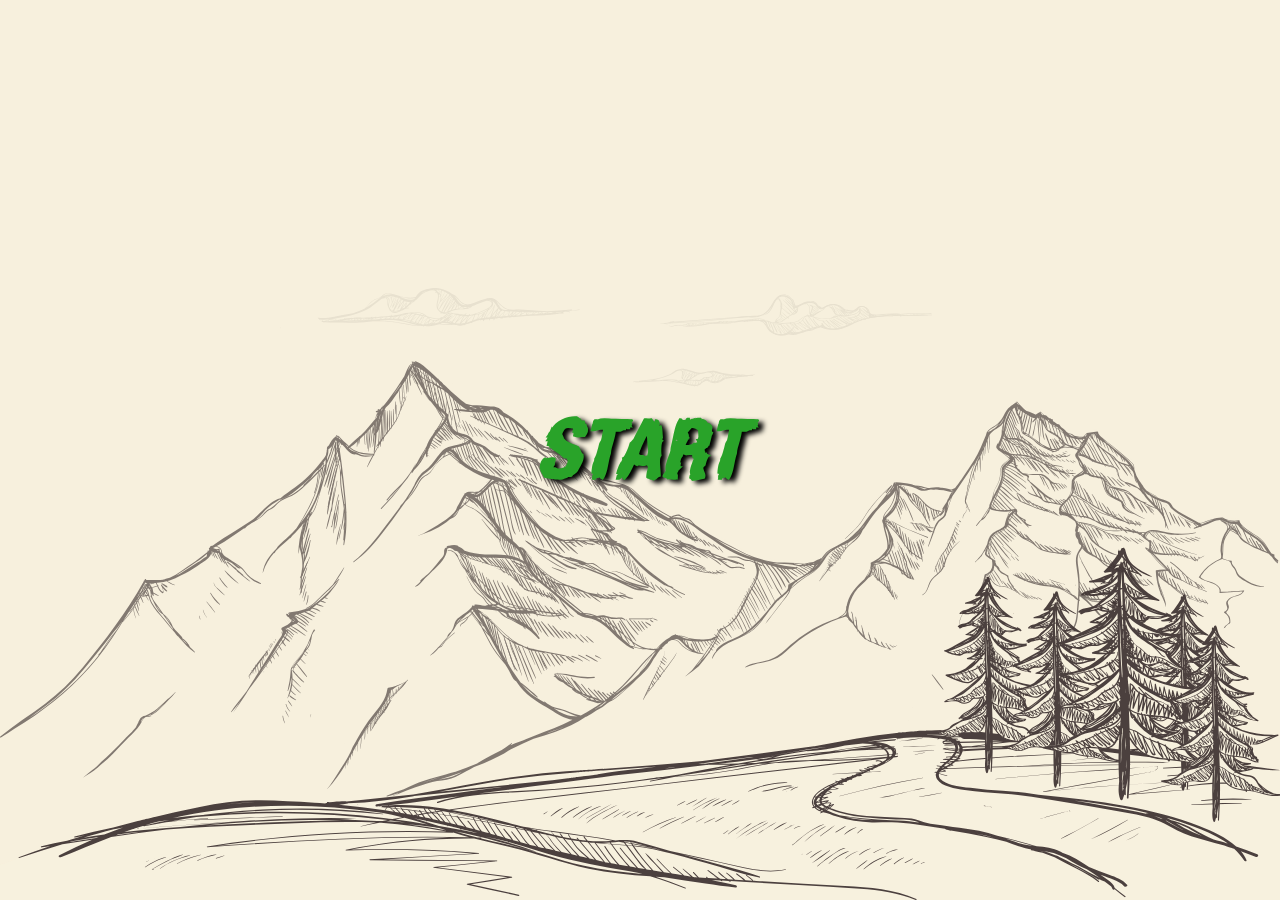
==== index.html @ c89b2fca "First commit" ====
<!DOCTYPE html>
<html lang="en">


<head>
  <meta charset="UTF-8">
  <meta name="viewport" content="width=device-width, initial-scale=1.0">
  <meta http-equiv="X-UA-Compatible" content="ie=edge">

  <link rel="apple-touch-icon" sizes="180x180" href="apple-touch-icon.png">
  <link rel="icon" type="image/png" sizes="32x32" href="favicon-32x32.png">
  <link rel="icon" type="image/png" sizes="16x16" href="favicon-16x16.png">
  <link rel="manifest" href="manifest.json">
  <meta name="theme-color" content="#ffffff">

  <title>CV</title>


  <!--build:css blocks/styles.min.css-->

  <!-- Plugins -->
  <link rel="stylesheet" type="text/css" href="blocks/normalize/normalize.css">

  <!-- Blocks -->
  <link rel="stylesheet" type="text/css" href="blocks/wrapper/wrapper.css">
  <link rel="stylesheet" type="text/css" href="blocks/init/init.css">
  <link rel="stylesheet" type="text/css" href="blocks/fonts/fonts.css">
  <link rel="stylesheet" type="text/css" href="blocks/text/text.css">
  <link rel="stylesheet" type="text/css" href="blocks/background/background.css">
  <link rel="stylesheet" type="text/css" href="blocks/start/start.css">
  <link rel="stylesheet" type="text/css" href="blocks/scribble-button/scribble-button.css">
  <link rel="stylesheet" type="text/css" href="blocks/sheets/sheets.css">
  <link rel="stylesheet" type="text/css" href="blocks/attached-photo/attached-photo.css">
  <link rel="stylesheet" type="text/css" href="blocks/content/content.css">
  <link rel="stylesheet" type="text/css" href="blocks/next-button/next-button.css">
  <link rel="stylesheet" type="text/css" href="blocks/menu/menu.css">
  <link rel="stylesheet" type="text/css" href="blocks/about-me/about-me.css">
  <link rel="stylesheet" type="text/css" href="blocks/unordered-list-custom/unordered-list-custom.css">
  <link rel="stylesheet" type="text/css" href="blocks/experience/experience.css">
  <link rel="stylesheet" type="text/css" href="blocks/skills/skills.css">
  <link rel="stylesheet" type="text/css" href="blocks/portfolio/portfolio.css">
  <link rel="stylesheet" type="text/css" href="blocks/text-with-icon/text-with-icon.css">
  <link rel="stylesheet" type="text/css" href="blocks/social/social.css">

  <!--endbuild-->
</head>


<body>

  <div class="wrapper">

    <!-- Background -->
    <div class="background" id="background">
      <div class="background__clouds" data-depth="0.3">
        <div class="background__cloud-3"></div>
        <div class="background__cloud-2"></div>
        <div class="background__cloud-1"></div>
      </div>
      <div class="background__mountains" data-depth="0.5"></div>
      <div class="background__ground" data-depth="1"></div>
    </div>

    <!-- Start button -->
    <button class="start scribble-button" id="sheets-button">Start</button>
    <!-- Sheets -->
    <div class="sheets">
      <!-- Menu page -->
      <ul class="menu">
        <div class="menu__close menu-close"></div>
        <li class="menu__item" data-page="1">-Welcome</li>
        <li class="menu__item" data-page="2">-About me</li>
        <li class="menu__item" data-page="3">-Experience</li>
        <li class="menu__item" data-page="4">-Portfolio</li>
        <li class="menu__item" data-page="5">-Contacts, <br>&nbsp Credits</li>
      </ul>
      <!-- Pages -->
      <div class="sheets__holder"> 
        <!-- Welcome -->
        <div class="sheets__page" data-page="1">
          <div class="sheets__menu-open menu-open"><span></span></div>
          <div class="sheets__close">x</div>
          <div class="sheets__content-wrapper">
            <div class="sheets__content content">  
              <div class="content__title">WELCOME!</div>        
              <div class="content__text">
                <div class="attached-photo content__attached-photo">
                  <img src="blocks/attached-photo/attached-photo.jpg" alt="My photo"/>
                  <div class="attached-photo__title">Polish Jura <br> January 2015</div>
                </div>
                <p>
                  My name is Yehor Malchenko and I am glad to see You on my CV page. <br>
                </p>

                <p>
                  My profession is frontend developer, and I able to create pretty cool web pages, like this one. <br>
                </p>

                <p>
                Interested? Yes? So what we are waiting for, Let's get acquainted!
                </p>
              </div>
              <div class="content__next-button"><button class="next-button"></button></div>
            </div>
          </div>
        </div>
        <!-- About Me -->
        <div class="sheets__page" data-page="2">
          <div class="sheets__menu-open menu-open"><span></span></div>
          <div class="sheets__backward"></div>
          <div class="sheets__close">x</div>
          <div class="sheets__content-wrapper">
            <div class="sheets__content content">  
              <div class="content__title">About me</div>
              <div class="content__wrapper">
                <div class="about-me">
                  <div class="about-me__title">
                    <div class="about-me__icon about-me__icon--home"></div>
                    <span>Date and place of birth:</span>
                  </div>
                  <div class="about-me__text">
                    25 December 1997, Ukraine, Kakhowka.
                  </div>
                </div>

                <div class="about-me">
                  <div class="about-me__title">
                    <div class="about-me__icon about-me__icon--map-marker"></div>
                    <span>Current address:</span>
                  </div>
                  <div class="about-me__text">
                    42-200, Akademicka str. 5, Częstochowa, Poland
                  </div>
                </div>

                <div class="about-me">
                  <div class="about-me__title">
                    <div class="about-me__icon about-me__icon--education"></div>
                    <span>Education:</span>
                  </div>
                  <div class="about-me__text">
                    2015 – 2019, Częstochowa University of Technologies. Specialization: Informatics <br>
                    2004 - 2015 Kakhowka high school
                  </div>
                </div>

                <div class="about-me">
                  <div class="about-me__title">
                    <div class="about-me__icon about-me__icon--globe"></div>
                    <span>Languages:</span>
                  </div>
                  <div class="about-me__text">
                    <ul class="unordered-list-custom">
                      <li class="unordered-list-custom__item">English – intermediate</li>
                      <li class="unordered-list-custom__item">Polish – advanced</li>
                      <li class="unordered-list-custom__item">Russian – native</li>
                      <li class="unordered-list-custom__item">Ukrainian – native</li>
                    </ul>
                  </div>
                </div>

                <div class="about-me">
                  <div class="about-me__title">
                    <div class="about-me__icon about-me__icon--clock"></div>
                    <span>Extracurricular activities:</span>
                  </div>
                  <div class="about-me__text">
                    <ul class="unordered-list-custom">
                      <li class="unordered-list-custom__item">
                        Promotion  Częstochowa University of Technologies at the exhibition of education in Ternopil, Ukraine   
                      </li>
                      <li class="unordered-list-custom__item">
                        Active participant in scientific club of Automation and Robotics at University
                      </li>
                      <li class="unordered-list-custom__item">
                        Member of Erasmus Students Network (ESN)
                      </li>
                    </ul>
                  </div>
                </div>

                <div class="about-me">
                  <div class="about-me__title">
                    <div class="about-me__icon about-me__icon--person"></div>
                    <span>Personal Qualities:</span>
                  </div>
                  <div class="about-me__text">
                    <ul class="unordered-list-custom">
                      <li class="unordered-list-custom__item">
                        Communicative (As member of ESN, I have to talk with many people from different countries to help them)
                      </li>
                      <li class="unordered-list-custom__item">
                        Adaptable (It was not hard to start studying in another country)
                      </li>
                      <li class="unordered-list-custom__item">
                        Responsible (As participant of scientific club, I have to do my work good and in time, because I may not letting down my fellows)
                      </li>
                    </ul>
                  </div>
                </div>

              </div>
              <div class="content__next-button"><button class="next-button"></button></div>
            </div>
          </div>
        </div>
        <!-- Experience and skills -->
        <div class="sheets__page" data-page="3">
          <div class="sheets__menu-open menu-open"><span></span></div>
          <div class="sheets__backward"></div>
          <div class="sheets__close">x</div>
          <div class="sheets__content-wrapper">
            <div class="sheets__content content">  
              <div class="content__title">Experience</div>
              <div class="content__wrapper">
                <div class="experience">
                  <div class="experience__text">
                    At this moment my only experience is two months of traineeship at Wezom Web Development Studio. But I am actively studying new technologies and learning how to optimize my workflow at free time.
                  </div>
                  <a href="https://wezom.com/" class="experience__logo" target="_blank">
                    <img src="blocks/experience/experience-wezom.png" alt="wezom logo">
                  </a>
                </div>
              </div>
              <div class="content__title">Skills</div>
              <div class="content__wrapper">
                <div class="skills">
                  <div class="skills__wrapper"><div class="skills__title">HTML5</div><a class="skills__item skills__item--html" title="html"></a></div>
                  <div class="skills__wrapper"><div class="skills__title">CSS</div><a class="skills__item skills__item--css" title="css"></a></div>
                  <div class="skills__wrapper"><div class="skills__title">JavaScript</div><a class="skills__item skills__item--js" title="js"></a></div>
                  <div class="skills__wrapper"><div class="skills__title">SVG</div><a class="skills__item skills__item--svg" title="svg"></a></div>
                  <div class="skills__wrapper"><div class="skills__title">SASS</div><a class="skills__item skills__item--sass" title="sass"></a></div>
                  <div class="skills__wrapper"><div class="skills__title">Gulp.js</div><a class="skills__item skills__item--gulp" title="gulp"></a></div>
                  <div class="skills__wrapper"><div class="skills__title">Photoshop</div><a class="skills__item skills__item--ps" title="ps"></a></div>
                  <div class="skills__wrapper"><div class="skills__title">Avocode</div><a class="skills__item skills__item--avocode" title="avocode"></a></div>
                  <div class="skills__wrapper"><div class="skills__title">Inkscape</div><a class="skills__item skills__item--inkscape" title="inkscape"></a></div>
                  <div class="skills__wrapper"><div class="skills__title">Git</div><a class="skills__item skills__item--git" title="git"></a></div>
                </div>
              </div>
              <div class="content__next-button"><button class="next-button"></button></div>
            </div>
          </div>
        </div>
        <!-- Portfolio -->
        <div class="sheets__page" data-page="4">
          <div class="sheets__menu-open menu-open"><span></span></div>
          <div class="sheets__backward"></div>
          <div class="sheets__close">x</div>
          <div class="sheets__content-wrapper">
            <div class="sheets__content content">  
              <div class="content__title">Portfolio</div>
              <div class="content__wrapper">
                <div class="portfolio">
                  <!-- Reserved -->
                  <div class="portfolio__item portfolio__item--reserved">
                    <div class="portfolio__description">
                      <div class="portfolio__title">Reserved catalog</div>
                      <div class="portfolio__text">
                        Main page of website where you can choose best restaurant for food delivery.
                      </div>
                      <ul class="portfolio__list">
                        <li>Responsive</li>
                        <li>BEM class naming</li>
                        <li>Has mobile menu</li>
                      </ul>
                      <a href="Reserved-catalog/index.html" class="portfolio__button" target="_blank">Go to page</a>
                    </div>
                  </div>
                  <!-- WinAction -->
                  <div class="portfolio__item portfolio__item--winaction">
                    <div class="portfolio__description">
                      <div class="portfolio__title">WinAction</div>
                      <div class="portfolio__text">
                        Website of 5 pages that offers different services in World of Warcraft and World of Tank games
                      </div>
                      <ul class="portfolio__list">
                        <li>Responsive</li>
                        <li>BEM class naming</li>
                      </ul>
                      <a href="WinAction/disklaimer.html" class="portfolio__button" target="_blank">Go to page</a>
                    </div>
                  </div>                
                  <!-- Penoboard -->
                  <div class="portfolio__item portfolio__item--penoboard">
                    <div class="portfolio__description">
                      <div class="portfolio__title">Penoboard</div>
                      <div class="portfolio__text">
                        Main page of expanded polystyrene manufacturer website
                      </div>
                      <ul class="portfolio__list">
                        <li>Responsive</li>
                        <li>Has mobile menu</li>
                        <li>Handmade animation</li>
                      </ul>
                      <a href="Penoboard/index.html" class="portfolio__button" target="_blank">Go to page</a>
                    </div>
                  </div>
                  <!-- JS-calculator -->
                  <div class="portfolio__item portfolio__item--jscalculator">
                    <div class="portfolio__description">
                      <div class="portfolio__title">JS calculator</div>
                      <div class="portfolio__text">
                        Handmade JavaScript calculator
                      </div>
                      <ul class="portfolio__list">
                        <li>Implemented parenthes</li>
                        <li>Mouse and keyboard input</li>
                        <li>Runtime equation spelling check</li>
                        <li>Made without using eval function (for fun)</li>
                      </ul>
                      <a href="JS-calculator/index.html" class="portfolio__button" target="_blank">Go to page</a>
                    </div>
                  </div>
                </div>
              </div>
              <div class="content__next-button"><button class="next-button"></button></div>
            </div>
          </div>
        </div>
        <!-- Contact me -->
        <div class="sheets__page" data-page="5">
          <div class="sheets__menu-open menu-open"><span></span></div>
          <div class="sheets__backward"></div>
          <div class="sheets__close">x</div>
          <div class="sheets__content-wrapper">
            <div class="sheets__content content">
              <!-- Contacts -->
              <div class="content__title">Contacts</div>
              <div class="content__wrapper">
                <div class="content__contacts">
                  <div>
                    <div class="text-with-icon text-with-icon--phone">
                      (+48)733188005 <br>
                      (+380)958434484
                    </div>
                    <div class="text-with-icon text-with-icon--mail text-with-icon--indent text-with-icon--top-padding">
                        malchenko.yehor@gmail.com
                    </div>
                  </div>
                  <div class="social">
                    <a href="https://www.facebook.com/malchenko.iegor" class="social__item social__item--fb" target="_blank"></a>
                    <a href="https://plus.google.com/100184319887232686531" class="social__item social__item--gplus" target="_blank"></a>
                    <a href="https://t.me/Yehor_Malchenko" class="social__item social__item--telegram" target="_blank"></a>
                    <a href="https://www.linkedin.com/in/%D0%B5%D0%B3%D0%BE%D1%80-%D0%BC%D0%B0%D0%BB%D1%8C%D1%87%D0%B5%D0%BD%D0%BA%D0%BE-005025149/" class="social__item social__item--linkedin" target="_blank"></a>
                  </div>
                </div>
              </div>      
              <!-- Credits -->
              <div class="content__title">Credits</div>
              <div class="content__wrapper">
                <ul class="unordered-list-custom">
                  <li class="unordered-list-custom__item">Background: <a href="http://www.freepik.com/free-vector/sketch-of-mountains-with-a-path-background_1051859.htm" target="_blank">Designed by Freepik</a></li>
                  <li class="unordered-list-custom__item">Arrows: <a href="http://www.freepik.com/free-vector/set-of-hand-drawn-arrows_764189.htm" target="_blank">Designed by Freepik</a></li>
                  <li class="unordered-list-custom__item">Set of hand drawn icons: <a href="http://www.freepik.com/free-vector/set-of-hand-drawn-icons_979925.htm" target="_blank">Designed by Elena Eskevich</a></li>
                  <li class="unordered-list-custom__item">Social network logos: <a href="http://www.freepik.com/free-vector/pack-of-colorful-squares-with-social-network-logos_1077127.htm" target="_blank">Designed by Freepik</a></li>
                </ul>
              </div>
            </div>
          </div>
        </div>
      </div>
    </div>



  </div>



  <!-- Scripts -->
  <script src="https://ajax.googleapis.com/ajax/libs/jquery/3.2.1/jquery.min.js"></script>
  <!--build:js blocks/main.min.js -->

  <!-- Plugins -->
  <script type="text/javascript" src="blocks/parallax/parallax.js"></script>
  <script type="text/javascript" src="blocks/TweenMax/TweenMax.js"></script>
  
  <!-- Blocks -->
  <script type="text/javascript" src="blocks/background/background.js"></script>
  <script type="text/javascript" src="blocks/scribble-button/scribble-button.js"></script>
  <script type="text/javascript" src="blocks/sheets/sheets.js"></script>
  <script type="text/javascript" src="blocks/menu/menu.js"></script>
  <!-- endbuild -->
</body>
</html>
---- blocks/wrapper/wrapper.css ----
.wrapper {
  position: relative;
  overflow: hidden; }

/*# sourceMappingURL=[data-uri] */
---- blocks/init/init.css ----
* {
  -webkit-box-sizing: border-box;
          box-sizing: border-box;
  -webkit-tap-highlight-color: rgba(255, 255, 255, 0); }

ul {
  margin: 0;
  padding: 0; }

.wrapper {
  min-height: 100vh; }

body {
  overflow: hidden; }

/*# sourceMappingURL=[data-uri] */
---- blocks/fonts/fonts.css ----
@font-face {
  font-family: 'Handvetica';
  src: url("Handvetica.ttf"); }

@font-face {
  font-family: 'Kalam Regular';
  src: url("Kalam-Regular.ttf"); }

@font-face {
  font-family: 'Kalam Light';
  src: url("Kalam-Light.ttf"); }

@font-face {
  font-family: 'Kalam Bold';
  src: url("Kalam-Bold.ttf"); }

@font-face {
  font-family: 'Marker';
  src: url("PermanentMarker-Regular.ttf"); }

@font-face {
  font-family: 'Architects Daughter';
  src: url("Architects-Daughter.ttf"); }

@font-face {
  font-family: 'Patrick Hand';
  src: url("Patrick-Hand.ttf"); }

/*# sourceMappingURL=[data-uri] */
---- blocks/text/text.css ----
@media only screen and (max-width: 950px) {
  html {
    font-size: 90%; } }

@media only screen and (max-width: 600px) {
  html {
    font-size: 80%; } }

/*# sourceMappingURL=[data-uri] */
---- blocks/background/background.css ----
body {
  height: 100vh; }

.background {
  background-color: #f7f0dd;
  position: absolute;
  min-width: 100%;
  min-height: 100%;
  overflow: hidden; }
  .background__ground, .background__mountains, .background__clouds {
    min-width: 100%;
    min-height: 100%;
    opacity: 0;
    background-repeat: no-repeat;
    background-position: center bottom;
    -webkit-background-size: 100% auto;
            background-size: 100% auto; }
  .background__ground {
    background-image: url("background-ground.svg"); }
  .background__mountains {
    background-image: url("background-mountains.svg"); }
  .background__clouds {
    position: relative;
    background-position: center top; }
  .background__cloud-1, .background__cloud-2, .background__cloud-3 {
    position: absolute;
    width: 100vw;
    height: 100vh;
    background-position: center 80%;
    background-repeat: no-repeat;
    -webkit-background-size: 100% auto;
            background-size: 100% auto; }
  .background__cloud-1 {
    background-image: url("background-cloud1.svg"); }
  .background__cloud-2 {
    background-image: url("background-cloud2.svg"); }
  .background__cloud-3 {
    background-image: url("background-cloud3.svg"); }

/*# sourceMappingURL=[data-uri] */
---- blocks/start/start.css ----
.start {
  position: absolute;
  top: 50%;
  left: 50%;
  width: 500px;
  height: 150px;
  padding-bottom: 12px;
  cursor: pointer;
  -webkit-transform: translate(-50%, -50%);
      -ms-transform: translate(-50%, -50%);
          transform: translate(-50%, -50%);
  font-family: 'Handvetica', 'Kalam Bold', sans-serif;
  font-size: 80px;
  font-weight: bolder;
  font-style: italic;
  line-height: .5;
  display: inline-block;
  text-decoration: none;
  text-transform: uppercase;
  color: #29a329;
  text-shadow: 5px 3px 5px #000; }
  .start:hover {
    color: #f7f0dd; }

/*# sourceMappingURL=[data-uri] */
---- blocks/scribble-button/scribble-button.css ----
.scribble-button {
  border: 0;
  outline: 0;
  background-color: transparent;
  background-repeat: no-repeat;
  background-position: center center;
  -webkit-background-size: 100% auto;
          background-size: 100% auto; }

/*# sourceMappingURL=[data-uri] */
---- blocks/sheets/sheets.css ----
.sheets {
  position: relative;
  margin-right: auto;
  margin-left: auto;
  width: 70%;
  min-height: 95vh;
  -webkit-transform: translateY(200%);
      -ms-transform: translateY(200%);
          transform: translateY(200%); }
  .sheets__holder {
    position: absolute;
    width: 100%;
    height: 100%;
    -webkit-border-radius: 255px 15px 225px 15px / 15px 225px 15px 255px;
            border-radius: 255px 15px 225px 15px / 15px 225px 15px 255px;
    -webkit-box-shadow: 6px 4px 15px rgba(0, 0, 0, 0.7);
            box-shadow: 6px 4px 15px rgba(0, 0, 0, 0.7); }
  .sheets__page {
    position: absolute;
    overflow: hidden;
    width: 100%;
    height: 100%;
    -webkit-border-radius: 255px 15px 225px 15px / 15px 225px 15px 255px;
            border-radius: 255px 15px 225px 15px / 15px 225px 15px 255px;
    background-color: #f0e4c1; }
  .sheets__menu-open {
    position: absolute;
    top: 15px;
    left: 15px;
    z-index: 2; }
  .sheets__close {
    position: absolute;
    z-index: 2;
    right: 20px;
    top: 0;
    font-family: 'Kalam Regular', sans-serif;
    font-size: 30px;
    color: #b32400;
    cursor: pointer;
    -webkit-tap-highlight-color: rgba(255, 255, 255, 0); }
    .sheets__close:hover {
      color: #e62e00;
      cursor: pointer; }
  .sheets__backward {
    position: absolute;
    z-index: 2;
    top: 10px;
    right: 45px;
    width: 35px;
    height: 15px;
    background-image: url([data-uri]);
    background-repeat: no-repeat;
    -webkit-background-size: 100% 100%;
            background-size: 100% 100%;
    cursor: pointer; }
    .sheets__backward:hover {
      opacity: .8; }
  .sheets__content-wrapper {
    position: relative;
    width: 100%;
    height: 100%;
    padding: 2.8125rem 1.4375rem 1.5625rem 1.875rem; }
    .sheets__content-wrapper::before {
      position: absolute;
      z-index: 1;
      top: 2.8125rem;
      right: 2.4375rem;
      left: 0;
      display: block;
      height: 1.25rem;
      content: '';
      background: -webkit-gradient(linear, left top, left bottom, from(#f0e4c1), to(rgba(255, 255, 255, 0)));
      background: -webkit-linear-gradient(#f0e4c1, rgba(255, 255, 255, 0));
      background: -o-linear-gradient(#f0e4c1, rgba(255, 255, 255, 0));
      background: linear-gradient(#f0e4c1, rgba(255, 255, 255, 0)); }
    .sheets__content-wrapper::after {
      position: absolute;
      z-index: 1;
      right: 2.4375rem;
      bottom: 1.5625rem;
      left: 0;
      display: block;
      height: 1.25rem;
      content: '';
      background: -webkit-gradient(linear, left top, left bottom, from(rgba(255, 255, 255, 0)), to(#f0e4c1));
      background: -webkit-linear-gradient(rgba(255, 255, 255, 0), #f0e4c1);
      background: -o-linear-gradient(rgba(255, 255, 255, 0), #f0e4c1);
      background: linear-gradient(rgba(255, 255, 255, 0), #f0e4c1); }
  .sheets__content {
    position: relative;
    overflow-y: auto;
    overflow-x: hidden;
    width: 100%;
    height: 100%;
    color: black;
    padding-right: 0.625rem;
    padding-top: 18px;
    padding-bottom: 18px; }
    .sheets__content::-webkit-scrollbar {
      width: 16px;
      margin-left: -20px; }
    .sheets__content::-webkit-scrollbar-track {
      display: none; }
    .sheets__content::-webkit-scrollbar-thumb {
      border: 2px solid #3e3231; }
    .sheets__content::-webkit-scrollbar-thumb:hover {
      background-color: #3e3231; }
    .sheets__content::-webkit-scrollbar-button:start:decrement {
      width: 16px;
      height: 16px;
      background: url("sheets-scrollbar-arrow-up.svg");
      background-repeat: no-repeat;
      background-position: center center;
      -webkit-background-size: contain;
              background-size: contain; }
    .sheets__content::-webkit-scrollbar-button:end:increment {
      width: 16px;
      height: 16px;
      background: url("sheets-scrollbar-arrow-down.svg");
      background-repeat: no-repeat;
      background-position: center center;
      -webkit-background-size: contain;
              background-size: contain; }

@media only screen and (max-width: 600px) {
  .sheets__holder {
    width: 100%; } }

@media only screen and (max-width: 500px) {
  .sheets {
    width: 100%;
    height: 100vh;
    top: 10%; }
    .sheets__menu-open {
      top: 10px;
      left: 10px; }
    .sheets__holder {
      -webkit-border-radius: 0;
              border-radius: 0; }
    .sheets__page {
      -webkit-border-radius: 0;
              border-radius: 0; } }

/*# sourceMappingURL=[data-uri] */
---- blocks/attached-photo/attached-photo.css ----
.attached-photo {
  position: relative;
  width: 18.75rem;
  height: 21.5625rem;
  padding: 0.9375rem 0.9375rem 3.75rem 0.9375rem;
  background-color: #fff;
  -webkit-box-shadow: 2px 2px 5px #555;
          box-shadow: 2px 2px 5px #555; }
  .attached-photo__title {
    text-align: center;
    font-family: 'Arial', sans-serif;
    font-size: 1.25rem; }
  .attached-photo img {
    width: 100%;
    height: auto; }

/*# sourceMappingURL=[data-uri] */
---- blocks/content/content.css ----
.content {
  position: relative;
  display: -webkit-box;
  display: -webkit-flex;
  display: -ms-flexbox;
  display: flex;
  -webkit-box-orient: vertical;
  -webkit-box-direction: normal;
  -webkit-flex-direction: column;
      -ms-flex-direction: column;
          flex-direction: column;
  -webkit-box-pack: start;
  -webkit-justify-content: flex-start;
      -ms-flex-pack: start;
          justify-content: flex-start;
  -webkit-box-align: center;
  -webkit-align-items: center;
      -ms-flex-align: center;
          align-items: center;
  width: 100%;
  height: 100%;
  -webkit-flex-wrap: nowrap;
      -ms-flex-wrap: nowrap;
          flex-wrap: nowrap;
  font-family: 'Patrick Hand', sans-serif;
  font-size: 1.5rem; }
  .content__title {
    width: 100%;
    font-family: 'Marker', sans-serif;
    font-size: 2.5rem;
    text-align: center;
    margin-bottom: 0.625rem; }
  .content__wrapper {
    width: 100%; }
  .content__contacts {
    margin-top: 15px;
    margin-bottom: 15px;
    width: 100%;
    display: -webkit-box;
    display: -webkit-flex;
    display: -ms-flexbox;
    display: flex;
    -webkit-box-pack: justify;
    -webkit-justify-content: space-between;
        -ms-flex-pack: justify;
            justify-content: space-between;
    -webkit-box-align: center;
    -webkit-align-items: center;
        -ms-flex-align: center;
            align-items: center; }
  .content__attached-photo {
    float: left;
    margin-right: 15px; }
  .content__next-button {
    min-height: 6.25rem;
    -webkit-box-flex: 1;
    -webkit-flex: 1 1 auto;
        -ms-flex: 1 1 auto;
            flex: 1 1 auto;
    display: -webkit-box;
    display: -webkit-flex;
    display: -ms-flexbox;
    display: flex;
    -webkit-align-content: center;
        -ms-flex-line-pack: center;
            align-content: center;
    -webkit-box-orient: vertical;
    -webkit-box-direction: normal;
    -webkit-flex-direction: column;
        -ms-flex-direction: column;
            flex-direction: column;
    -webkit-box-pack: center;
    -webkit-justify-content: center;
        -ms-flex-pack: center;
            justify-content: center; }
  .content__text {
    width: 100%; }
  .content p {
    margin: 0;
    margin-bottom: 1.25rem; }

@media only screen and (max-width: 900px) {
  .content {
    -webkit-flex-wrap: nowrap;
        -ms-flex-wrap: nowrap;
            flex-wrap: nowrap;
    -webkit-box-orient: vertical;
    -webkit-box-direction: normal;
    -webkit-flex-direction: column;
        -ms-flex-direction: column;
            flex-direction: column; }
    .content__attached-photo {
      float: none;
      margin-right: auto;
      margin-left: auto;
      margin-bottom: 15px; } }

@media only screen and (max-width: 800px) {
  .content__contacts {
    -webkit-flex-wrap: wrap;
        -ms-flex-wrap: wrap;
            flex-wrap: wrap;
    -webkit-box-pack: center;
    -webkit-justify-content: center;
        -ms-flex-pack: center;
            justify-content: center; } }

/*# sourceMappingURL=[data-uri] */
---- blocks/next-button/next-button.css ----
.next-button {
  width: 12.5rem;
  height: 6.25rem;
  border: 0;
  outline: 0;
  padding: 0;
  cursor: pointer;
  background-color: transparent;
  background-image: url([data-uri]);
  background-repeat: no-repeat;
  background-position: center center;
  -webkit-background-size: 100% auto;
          background-size: 100% auto;
  -webkit-tap-highlight-color: rgba(255, 255, 255, 0); }
  .next-button:hover {
    background-image: url([data-uri]); }
  .next-button:active {
    background-color: transparent; }

/*# sourceMappingURL=[data-uri] */
---- blocks/menu/menu.css ----
.menu {
  padding: 0.9375rem;
  position: absolute;
  z-index: -1;
  width: 100%;
  min-height: 100%;
  list-style: none;
  -webkit-border-radius: 255px 15px 225px 15px / 15px 225px 15px 255px;
          border-radius: 255px 15px 225px 15px / 15px 225px 15px 255px;
  background-color: #f0e4c1;
  -webkit-box-shadow: 6px 4px 15px rgba(0, 0, 0, 0.7);
          box-shadow: 6px 4px 15px rgba(0, 0, 0, 0.7);
  font-family: "Marker", sans-serif;
  font-size: 1.875rem; }
  .menu__item {
    cursor: pointer;
    margin: 0.5rem 0; }
    .menu__item:hover {
      color: #29a329; }
  .menu__close {
    margin-bottom: 10px; }

.menu-open {
  width: 30px;
  height: 20px;
  cursor: pointer;
  -webkit-user-select: none;
     -moz-user-select: none;
      -ms-user-select: none;
          user-select: none; }
  .menu-open span {
    position: relative; }
    .menu-open span, .menu-open span:before, .menu-open span:after {
      display: block;
      width: 30px;
      height: 4px;
      background-color: #3e3231;
      -webkit-border-radius: 2px;
              border-radius: 2px; }
    .menu-open span:before, .menu-open span:after {
      content: '';
      position: absolute; }
    .menu-open span:before {
      bottom: -8px; }
    .menu-open span:after {
      bottom: -16px; }

.menu-close {
  position: relative;
  width: 30px;
  height: 23px;
  cursor: pointer; }
  .menu-close:before, .menu-close:after {
    content: '';
    position: absolute;
    display: block;
    width: 30px;
    height: 4px;
    top: 50%;
    background-color: #3e3231;
    -webkit-border-radius: 2px;
            border-radius: 2px; }
  .menu-close:before {
    -webkit-transform: translateY(-50%) rotate(45deg);
        -ms-transform: translateY(-50%) rotate(45deg);
            transform: translateY(-50%) rotate(45deg); }
  .menu-close:after {
    -webkit-transform: translateY(-50%) rotate(-45deg);
        -ms-transform: translateY(-50%) rotate(-45deg);
            transform: translateY(-50%) rotate(-45deg); }

@media only screen and (max-width: 600px) {
  .menu {
    width: 80%; } }

@media only screen and (max-width: 500px) {
  .menu {
    -webkit-border-radius: 0;
            border-radius: 0;
    width: 100%;
    height: 100%; } }

/*# sourceMappingURL=[data-uri] */
---- blocks/about-me/about-me.css ----
.about-me {
  width: 100%;
  display: -webkit-box;
  display: -webkit-flex;
  display: -ms-flexbox;
  display: flex;
  margin-bottom: 10px;
  -webkit-flex-wrap: wrap;
      -ms-flex-wrap: wrap;
          flex-wrap: wrap;
  margin-bottom: 20px; }
  .about-me__title {
    display: -webkit-box;
    display: -webkit-flex;
    display: -ms-flexbox;
    display: flex;
    -webkit-box-align: center;
    -webkit-align-items: center;
        -ms-flex-align: center;
            align-items: center;
    font-family: 'Kalam Bold';
    margin-right: 10px;
    font-size: 1.6875rem;
    -webkit-flex-basis: 100%;
        -ms-flex-preferred-size: 100%;
            flex-basis: 100%;
    margin-bottom: 5px; }
  .about-me__icon {
    margin-right: 10px;
    background-repeat: no-repeat;
    background-position: center center;
    -webkit-background-size: 100% 100%;
            background-size: 100% 100%; }
    .about-me__icon--home {
      min-width: 1.875rem;
      min-height: 2.5rem;
      background-image: url([data-uri]); }
    .about-me__icon--map-marker {
      min-width: 1.875rem;
      min-height: 2.5rem;
      background-image: url([data-uri]); }
    .about-me__icon--education {
      min-width: 2.5rem;
      min-height: 1.6875rem;
      background-image: url([data-uri]); }
    .about-me__icon--globe {
      min-width: 2.1875rem;
      min-height: 2.1875rem;
      background-image: url([data-uri]); }
    .about-me__icon--clock {
      min-width: 2.1875rem;
      min-height: 2.1875rem;
      background-image: url([data-uri]); }
    .about-me__icon--person {
      min-width: 2.1875rem;
      min-height: 2.1875rem;
      background-image: url([data-uri]); }
  .about-me__text {
    margin-top: 5px; }

/*# sourceMappingURL=[data-uri] */
---- blocks/unordered-list-custom/unordered-list-custom.css ----
.unordered-list-custom {
  list-style-type: none; }
  .unordered-list-custom__item {
    position: relative;
    padding-left: 15px; }
    .unordered-list-custom__item a {
      display: inline-block;
      text-decoration: none;
      color: #b30000; }
      .unordered-list-custom__item a:hover {
        text-decoration: underline; }
    .unordered-list-custom__item::before {
      position: absolute;
      left: 0;
      top: 20%;
      content: '';
      width: 10px;
      height: 10px;
      background-image: url([data-uri]);
      background-repeat: no-repeat;
      background-position: center center;
      -webkit-background-size: 100% 100%;
              background-size: 100% 100%; }

/*# sourceMappingURL=[data-uri] */
---- blocks/experience/experience.css ----
.experience {
  width: 100%;
  display: -webkit-box;
  display: -webkit-flex;
  display: -ms-flexbox;
  display: flex;
  margin-top: 20px;
  margin-bottom: 20px; }
  .experience__text {
    -webkit-flex-basis: 70%;
        -ms-flex-preferred-size: 70%;
            flex-basis: 70%; }
  .experience__logo {
    display: -webkit-box;
    display: -webkit-flex;
    display: -ms-flexbox;
    display: flex;
    -webkit-box-align: center;
    -webkit-align-items: center;
        -ms-flex-align: center;
            align-items: center;
    -webkit-flex-basis: 30%;
        -ms-flex-preferred-size: 30%;
            flex-basis: 30%; }
    .experience__logo img {
      width: 90%;
      max-width: 300px;
      height: auto;
      margin-left: auto;
      margin-right: auto; }

@media only screen and (max-width: 1200px) {
  .experience {
    -webkit-flex-wrap: wrap-reverse;
        -ms-flex-wrap: wrap-reverse;
            flex-wrap: wrap-reverse; }
    .experience__text, .experience__logo {
      -webkit-flex-basis: 100%;
          -ms-flex-preferred-size: 100%;
              flex-basis: 100%; }
    .experience__logo {
      margin-bottom: 10px; } }

/*# sourceMappingURL=[data-uri] */
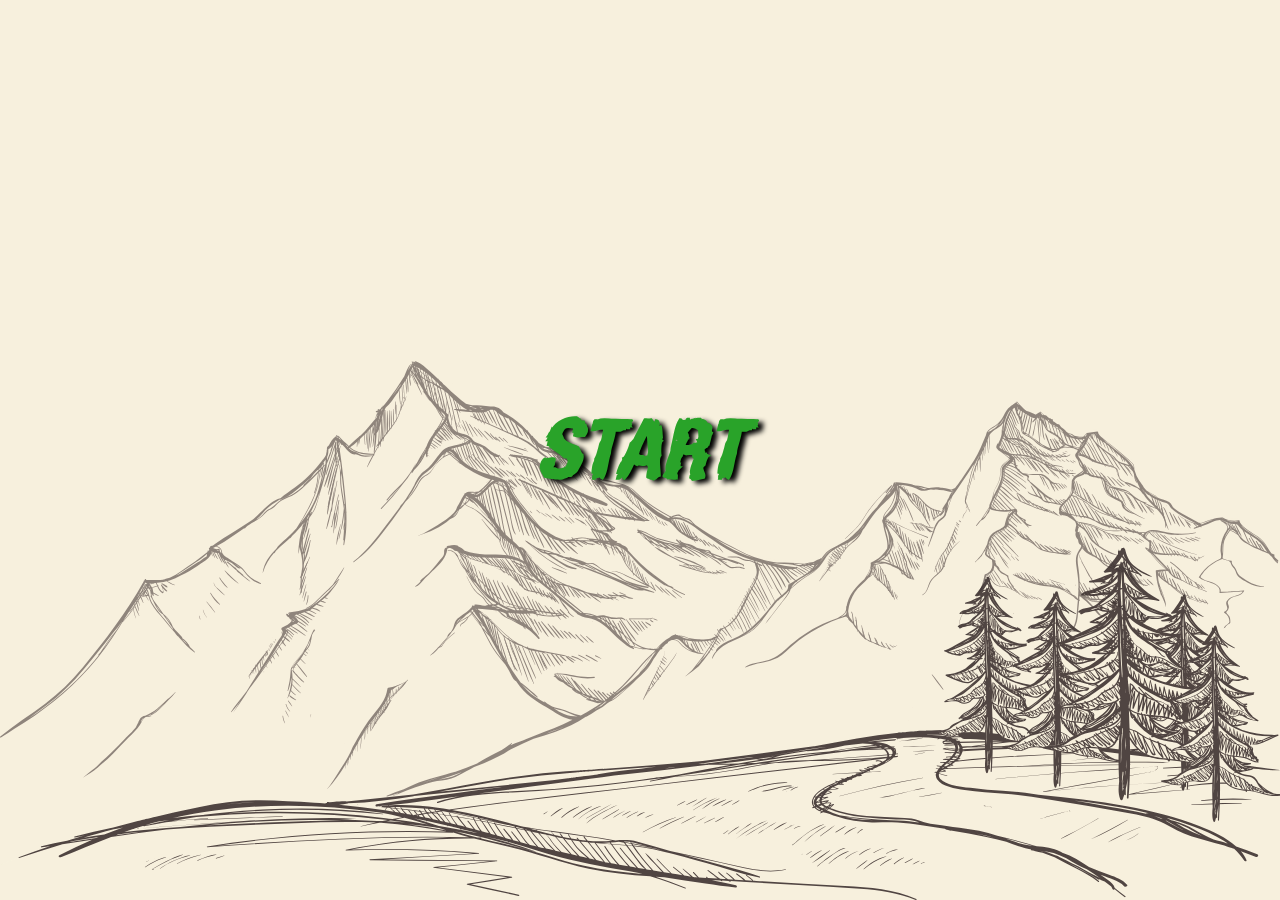
==== commit 94b2df08: "Update" ====
--- a/index.html
+++ b/index.html
@@ -215,7 +215,8 @@
               <div class="content__wrapper">
                 <div class="experience">
                   <div class="experience__text">
-                    At this moment my only experience is two months of traineeship at Wezom Web Development Studio. But I am actively studying new technologies and learning how to optimize my workflow at free time.
+                    At this moment my only experience is traineeship at Wezom Web Development Studio and several done web projects.
+                    But every day I am actively studying new technologies and learning how to optimize my workflow at free time.
                   </div>
                   <a href="https://wezom.com/" class="experience__logo" target="_blank">
                     <img src="blocks/experience/experience-wezom.png" alt="wezom logo">
@@ -228,12 +229,10 @@
                   <div class="skills__wrapper"><div class="skills__title">HTML5</div><a class="skills__item skills__item--html" title="html"></a></div>
                   <div class="skills__wrapper"><div class="skills__title">CSS</div><a class="skills__item skills__item--css" title="css"></a></div>
                   <div class="skills__wrapper"><div class="skills__title">JavaScript</div><a class="skills__item skills__item--js" title="js"></a></div>
-                  <div class="skills__wrapper"><div class="skills__title">SVG</div><a class="skills__item skills__item--svg" title="svg"></a></div>
+                  <div class="skills__wrapper"><div class="skills__title">jQuery</div><a class="skills__item skills__item--jquery" title="jquery"></a></div>
                   <div class="skills__wrapper"><div class="skills__title">SASS</div><a class="skills__item skills__item--sass" title="sass"></a></div>
                   <div class="skills__wrapper"><div class="skills__title">Gulp.js</div><a class="skills__item skills__item--gulp" title="gulp"></a></div>
                   <div class="skills__wrapper"><div class="skills__title">Photoshop</div><a class="skills__item skills__item--ps" title="ps"></a></div>
-                  <div class="skills__wrapper"><div class="skills__title">Avocode</div><a class="skills__item skills__item--avocode" title="avocode"></a></div>
-                  <div class="skills__wrapper"><div class="skills__title">Inkscape</div><a class="skills__item skills__item--inkscape" title="inkscape"></a></div>
                   <div class="skills__wrapper"><div class="skills__title">Git</div><a class="skills__item skills__item--git" title="git"></a></div>
                 </div>
               </div>
@@ -251,6 +250,21 @@
               <div class="content__title">Portfolio</div>
               <div class="content__wrapper">
                 <div class="portfolio">
+
+                <!-- Ropack -->
+                <div class="portfolio__item portfolio__item--ropack">
+                    <div class="portfolio__description">
+                      <div class="portfolio__title">Ropack</div>
+                      <div class="portfolio__text">
+                        Website about company that deliver different machine parts to factories
+                      </div>
+                      <ul class="portfolio__list">
+                        <li>Responsive</li>
+                        <li>BEM class naming</li>
+                      </ul>
+                      <a href="Ropack/main.html" class="portfolio__button" target="_blank">Go to page</a>
+                    </div>
+                  </div>
                   <!-- Reserved -->
                   <div class="portfolio__item portfolio__item--reserved">
                     <div class="portfolio__description">
--- a/blocks/portfolio/portfolio.css
+++ b/blocks/portfolio/portfolio.css
@@ -16,15 +16,17 @@
     height: 25.3125rem;
     margin: 10px;
     background-repeat: no-repeat;
-    background-position: center center;
-    -webkit-background-size: 100% 100%;
-            background-size: 100% 100%;
+    background-position: center top;
+    -webkit-background-size: 100% auto;
+            background-size: 100% auto;
     -webkit-border-radius: 5px;
             border-radius: 5px;
     -webkit-box-shadow: 5px 3px 10px rgba(0, 0, 0, 0.7);
             box-shadow: 5px 3px 10px rgba(0, 0, 0, 0.7); }
     .portfolio__item:hover .portfolio__description {
       display: block; }
+    .portfolio__item--ropack {
+      background-image: url("portfolio-ropack.png"); }
     .portfolio__item--reserved {
       background-image: url("portfolio-reserved.jpg"); }
     .portfolio__item--winaction {
@@ -88,4 +90,4 @@
       width: -webkit-calc(100% + 2px);
       width: calc(100% + 2px); }
 
-/*# sourceMappingURL=[data-uri] */
+/*# sourceMappingURL=[data-uri] */
